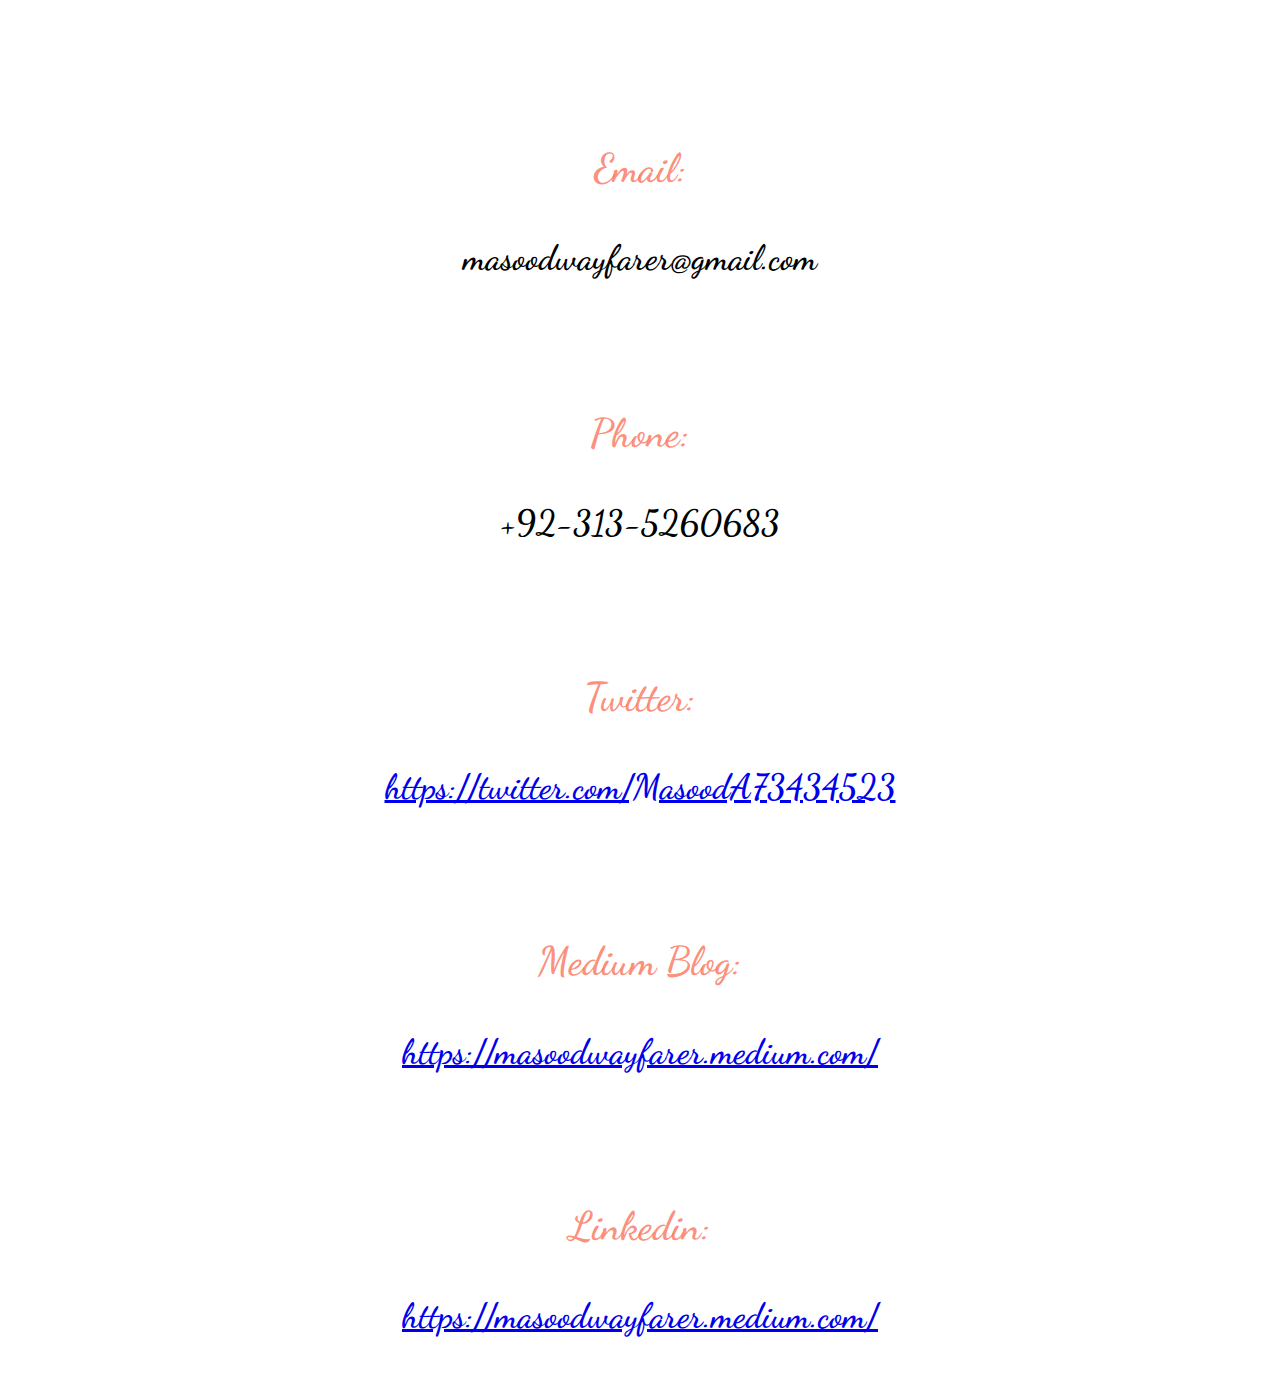
==== Contact.html @ 377f7e5d "Adding my Project to Repository" ====
<!DOCTYPE html>
<html>
  <head>
    <title>Contact Info</title>
    <link rel="stylesheet" href="./Contact.css" />
    <link rel="preconnect" href="https://fonts.gstatic.com" />
    <link
      href="https://fonts.googleapis.com/css2?family=Akaya+Kanadaka&family=Dancing+Script:wght@400;500;600;700&display=swap"
      rel="stylesheet"
    />
  </head>
  <body>
    <br />
    <br />
    <br />
    <div class="Contact">
      <h2>Email:</h2>
      <p>masoodwayfarer@gmail.com</p>
      <br /><br />
      <h2>Phone:</h2>
      <p>+92-313-5260683</p>
      <br /><br />
      <h2>Twitter:</h2>
      <p>
        <a href="https://twitter.com/MasoodA73434523">
          https://twitter.com/MasoodA73434523
        </a>
      </p>
      <br /><br />
      <h2>Medium Blog:</h2>
      <p>
        <a href="https://masoodwayfarer.medium.com/">
          https://masoodwayfarer.medium.com/
        </a>
      </p>
      <br /><br />
      <h2>Linkedin:</h2>
      <p>
        <a href="https://masoodwayfarer.medium.com/">
          https://masoodwayfarer.medium.com/
        </a>
      </p>
    </div>
  </body>
</html>
---- Contact.css ----
html,
body {
  font-family: "Dancing Script", cursive;
  font-weight: 600;
  font-size: 35px;
}
.CV {
  display: flex;
  flex-direction: column;
  align-items: center;
  background-color: darkslategray;
  color: rgba(250, 94, 66, 0.7);
}

h1 {
  font-family: "Dancing Script", cursive;
  font-weight: 700;
  font-size: 80px;
  color: rgba(250, 94, 66, 0.7);
}
.lists {
  list-style-type: none;
  display: flex;
  flex-direction: column;
  align-items: center;
}
.list {
  color: rgba(250, 94, 66, 0.7);
}

img {
  display: block;
  margin: 10px 1000px;
}

h2 {
  font-family: "Dancing Script", cursive;
  font-weight: 600;
  font-size: 40px;
  display: block;
  color: rgba(250, 94, 66, 0.7);
  margin: 0.2px 5px;
  padding: 10px 10px;
}

.Contact {
  display: flex;
  flex-direction: column;
  justify-content: space-evenly;
  align-items: center;
}
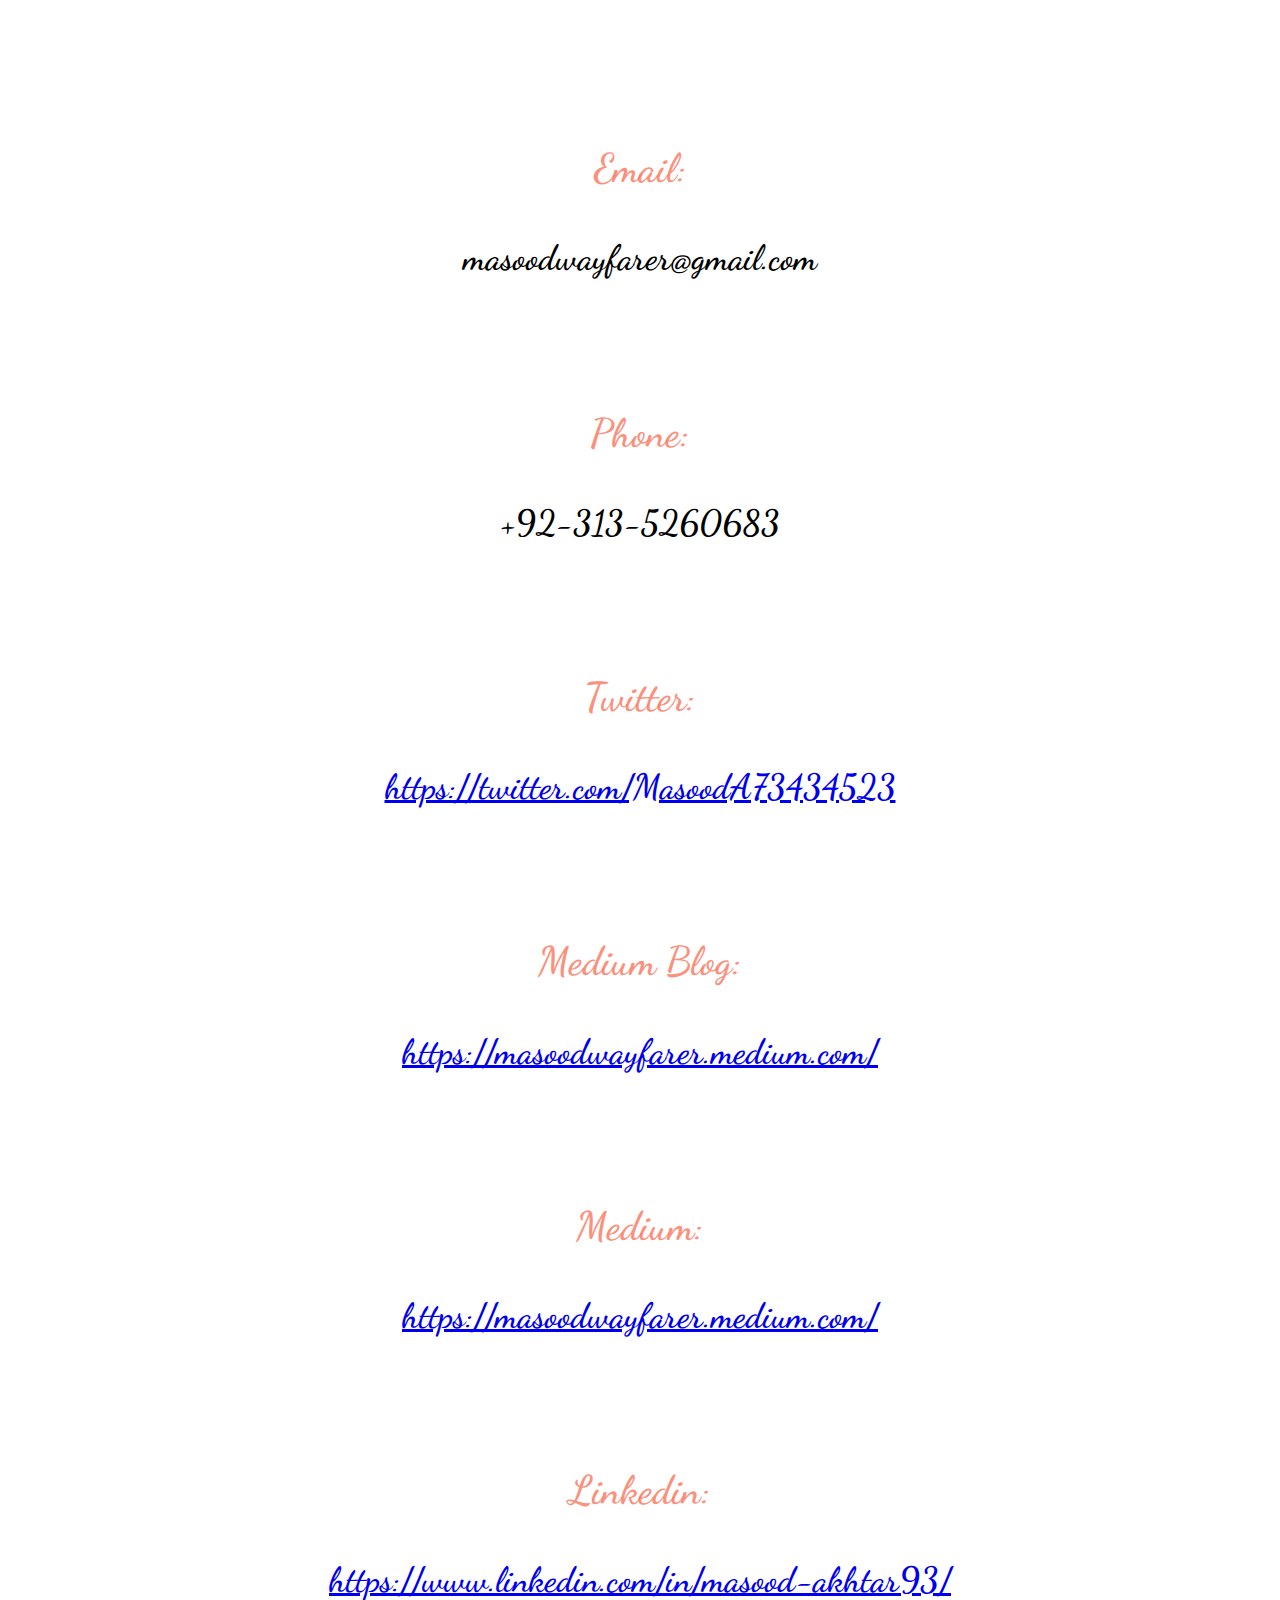
==== commit d3408d40: "url linkedin updated" ====
--- a/Contact.html
+++ b/Contact.html
@@ -34,12 +34,20 @@
         </a>
       </p>
       <br /><br />
-      <h2>Linkedin:</h2>
+      <h2>Medium:</h2>
       <p>
         <a href="https://masoodwayfarer.medium.com/">
           https://masoodwayfarer.medium.com/
         </a>
       </p>
+      <br /><br />
+      <h2>Linkedin:</h2>
+      <p>
+        <a href="https://www.linkedin.com/in/masood-akhtar93/">
+          https://www.linkedin.com/in/masood-akhtar93/
+        </a>
+      </p>
     </div>
+    <br /><br /><br /><br />
   </body>
 </html>
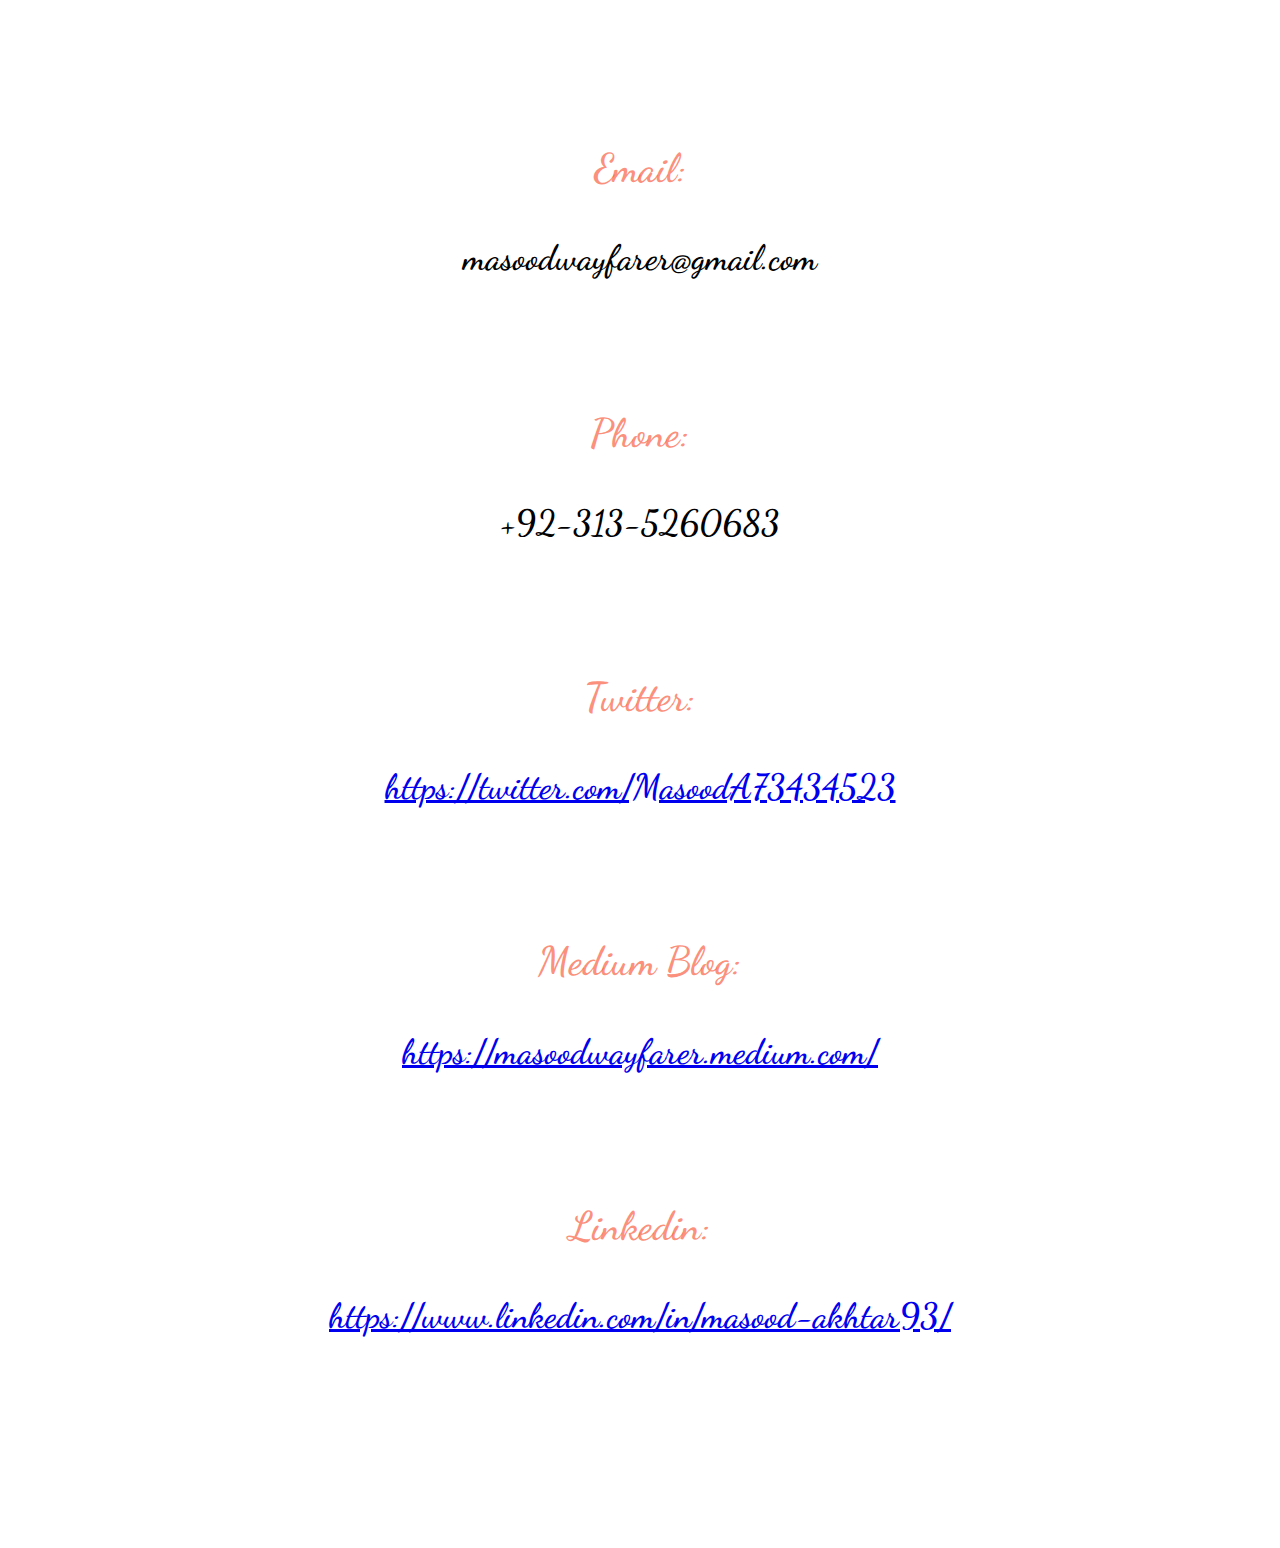
==== commit 7f4d74cc: "url removed" ====
--- a/Contact.html
+++ b/Contact.html
@@ -22,19 +22,12 @@
       <br /><br />
       <h2>Twitter:</h2>
       <p>
-        <a href="https://twitter.com/MasoodA73434523">
+        <a href="https://twitter.com/MasoodAkhtar93">
           https://twitter.com/MasoodA73434523
         </a>
       </p>
       <br /><br />
       <h2>Medium Blog:</h2>
-      <p>
-        <a href="https://masoodwayfarer.medium.com/">
-          https://masoodwayfarer.medium.com/
-        </a>
-      </p>
-      <br /><br />
-      <h2>Medium:</h2>
       <p>
         <a href="https://masoodwayfarer.medium.com/">
           https://masoodwayfarer.medium.com/
